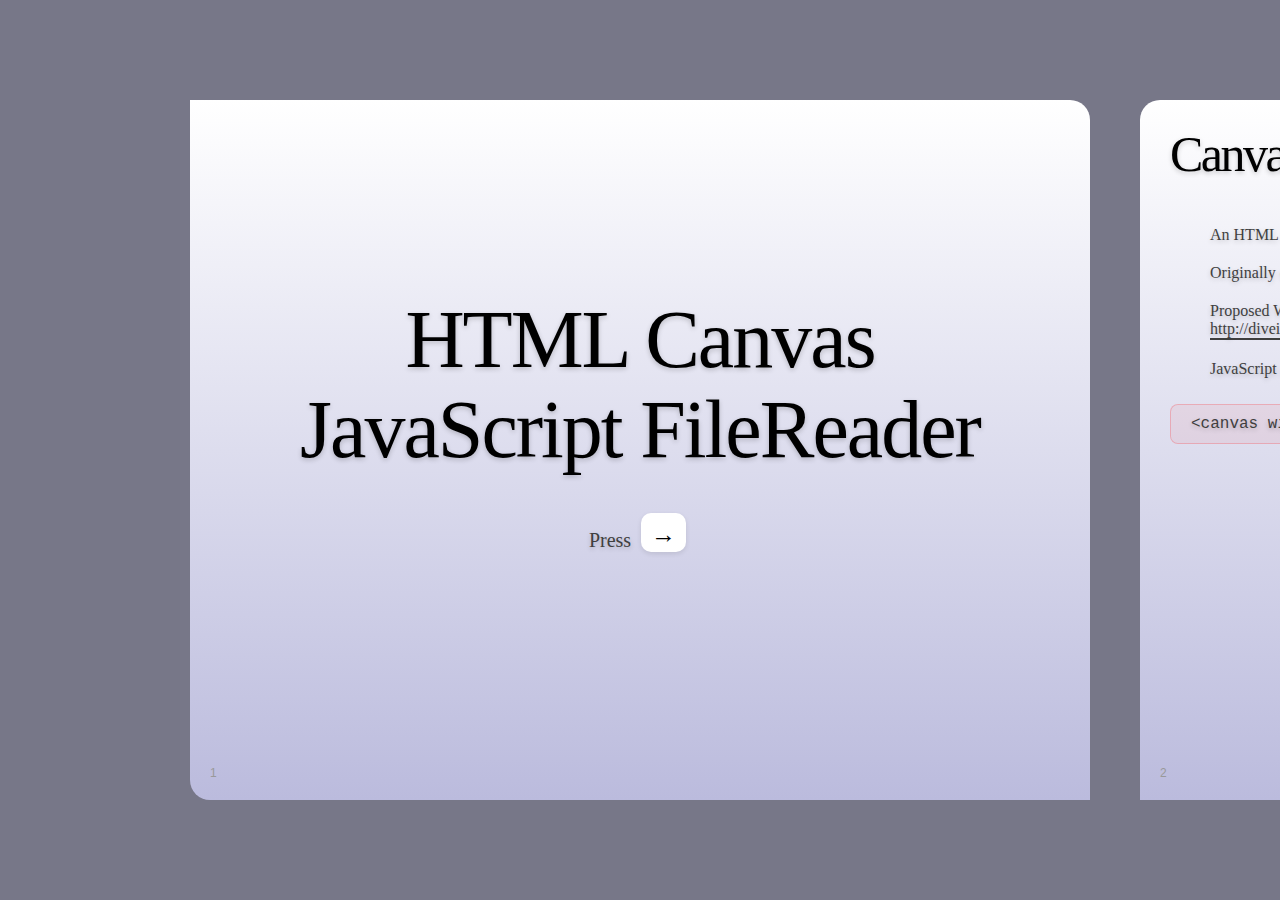
==== html5canvas/index.html @ 3b64d429 "-" ====
<!DOCTYPE html>
<!--
  Copyright 2010 Google Inc.

  Licensed under the Apache License, Version 2.0 (the "License");
  you may not use this file except in compliance with the License.
  You may obtain a copy of the License at

     http://www.apache.org/licenses/LICENSE-2.0

  Unless required by applicable law or agreed to in writing, software
  distributed under the License is distributed on an "AS IS" BASIS,
  WITHOUT WARRANTIES OR CONDITIONS OF ANY KIND, either express or implied.
  See the License for the specific language governing permissions and
  limitations under the License.

  Original slides: Marcin Wichary (mwichary@google.com)
  Modifications: Chrome DevRel Team (chrome-devrel@googlegroups.com)
                 Alex Russell (slightlyoff@chromium.org)
                 Brad Neuberg
-->
<html>
    <head>
        <meta charset="utf-8" />
        <meta http-equiv="X-UA-Compatible" content="IE=Edge;chrome=1" />
        <title>HTML5 Presentation</title>
        <link id="prettify-link" href="" rel="stylesheet" disabled /> 
        <link href="default.css" class="theme" rel="stylesheet" />
    </head>
    <body>
        <div class="presentation">
            <div id="presentation-counter">Loading...</div>
            <div class="slides">
                <div class="slide">
                    <style>
                        .intro h1, .intro h2 {
                            color: black;
                        }
                        .intro h1 {
                            letter-spacing: -2px;
                            font-size: 82px;
                        }
                        .intro h2 {
                            margin-top: -5px;
                            font-size: 40px;
                            letter-spacing: -1px;
                        }
                    </style>
                    <section class="middle intro">
                        <hgroup>
                            <h1>
                                HTML Canvas<br />JavaScript FileReader
                            </h1>
                           
                        </hgroup>
                        <p>Press <span id="left-init-key" class="key">&rarr;</span></p>
                    </section>
                </div>

                <div class="slide">
                    <header><h1>Canvas</h1></header>
                    <style type="text/css">
                        #intro-canvas { margin:0 auto; text-align:center; }
                        #intro-canvas canvas { background-color:blue;}
                    </style>
                    <section id='intro'>
                        <ul>
                            <li>An HTML element for displaying bitmapped graphics</li>
                            <li>Originally created by Apple for their dashboard widgets</li>
                            <li>Proposed  <span title='Web Hypertext Applications Technology Working Group'>WHAT Working Group</span> in "Web Applications 1.0" which turned into the W3C HTML 5 Standard (<a href='http://diveintohtml5.org/past.html' target="_blank">http://diveintohtml5.org/past.html)</a></li>
                            <li>JavaScript access and API</li>
                        </ul>
                        <div id='intro-canvas'>
                            <pre>&lt;canvas width='300' height='300'&gt;&lt;/canvas&gt;</pre>
                            <canvas width='300' height='300'></canvas>
                        </div>
                    </section>
                </div>

                <div class="slide">
                    <header><h1>Canvas - Compatibility</h1></header>
                    <section>
                        <img src='canvas-compatibility.png' alt='HTML canvas compatibility' width="100%" height="auto" />
                        <hr />
                        <a href='http://caniuse.com/#feat=canvas' target="_blank">http://caniuse.com/#feat=canvas</a> as of 12/15/2010
                    </section>
                </div>

                <div class='slide'>
                    <header><h1>Canvas - Lines, Shapes, and Text</h1></header>
                    <section>
                        <canvas id='joins' width='200' height='200'></canvas>
                        <canvas id='arc' width='200' height='200'></canvas>
                        <canvas id='rect' width='200' height='200'></canvas>
                        <canvas id='oval' width='200' height='200'></canvas>
                        <canvas id='canvastext' width='500' height='50'></canvas>
                        <hr />
                        <p><a href='http://www.html5canvastutorials.com/' target="_blank">http://www.html5canvastutorials.com/</a> has some good basic tutorials.</p>
                        <script type='text/javascript'>
                            function drawJoins(canvas) {
                                var c = canvas.getContext("2d");

                                c.beginPath();
                                c.moveTo(30, 25);
                                c.lineTo(70, 165); // line 1
                                c.lineTo(130, 25); // line 2
                                c.lineTo(170, 165); // line 3

                                c.lineWidth = 25;
                                c.lineJoin = "round";
                                //c.lineJoin="miter";
                                c.stroke();
                            }
                            drawJoins(document.getElementById("joins"));

                            function drawArc(canvas) {
                                var c = canvas.getContext("2d");

                                var centerX = 100;
                                var centerY = 100;
                                var radius = 45;
                                var startingAngle = 0 * Math.PI;
                                var endingAngle = 1.5 * Math.PI;
                                var counterclockwise = false;

                                c.arc(centerX, centerY, radius, startingAngle,
                                        endingAngle, counterclockwise);
                                c.lineWidth = 15;
                                c.strokeStyle = "black"; // line color
                                c.stroke();
                            }
                            drawArc(document.getElementById("arc"));

                            function drawRect(canvas) {
                                var c = canvas.getContext("2d");
                                var grd = c.createLinearGradient(0, 0, 200, 200);
                                grd.addColorStop(0, "#ddf");
                                grd.addColorStop(1, "#33f");
                                c.fillStyle = grd;
                                c.fillRect(25, 25, 150, 100)
                            }
                            drawRect(document.getElementById("rect"));

                            function drawOval(canvas) {
                                var c = canvas.getContext("2d");

                                // define center of oval
                                var centerX = 100;
                                var centerY = 100;

                                // define size of oval
                                var height = 100;
                                var width = 180;

                                var controlRectWidth = width * 1.33;

                                c.beginPath();
                                c.moveTo(centerX, centerY - height / 2);
                                // draw left side of oval
                                c.bezierCurveTo(centerX - controlRectWidth / 2, centerY - height / 2,
                                        centerX - controlRectWidth / 2, centerY + height / 2,
                                        centerX, centerY + height / 2);

                                // draw right side of oval
                                c.bezierCurveTo(centerX + controlRectWidth / 2, centerY + height / 2,
                                        centerX + controlRectWidth / 2, centerY - height / 2,
                                        centerX, centerY - height / 2);

                                c.lineWidth = 10;
                                c.strokeStyle = "black";
                                c.stroke();

                                // c.createRadialGradient(startX, startY, startRadius, endX, endY, endRadius)
                                var grd = c.createRadialGradient(100, 100, 10, 100, 100, 80);
                                grd.addColorStop(0, "#ddf");
                                grd.addColorStop(.5, "#f33");
                                grd.addColorStop(1, "#33f");
                                c.fillStyle = grd;
                                c.fill();
                                c.closePath();
                            }
                            drawOval(document.getElementById("oval"));


                            function drawText(canvas) {
                                var c = canvas.getContext("2d");

                                c.font = "30pt Calibri";
                                c.textAlign = "left";
                                c.fillStyle = "blue";
                                c.fillText("Canvas Text", 10, 30);
                            }
                            drawText(document.getElementById("canvastext"));
                        </script>
                    </section>
                </div>

                <div class="slide">
                    <header><h1>Canvas - Images</h1></header>
                    <style>#possum { margin-right:20px; margin-top:50px;}</style>
                    <section>
                        <h2>You can load and manipulate images inside a canvas</h2>
                        <img id='possum' src='http://briangrinstead.com/canvasslides/resources/possum.jpg' alt='Yes, we let him go free by a creek (far away from the house)' height='300' style='float:right;' />
                        <ul class='bullets'>
                            <li><a href='photos1.html' target="_blank">Load an image</a></li>
                            <li><a href='photos2.html' target="_blank">Draw on an image</a></li>
                            <li><a href='photos3.html' target="_blank">Face Detection</a></li>
                            <li><a href='photos4.html' target="_blank">Image Manipulation</a></li>
                        </ul>
                    </section>
                </div>

                <div class="slide">
                    <header><h1>Canvas - Games</h1></header>
                    <section>
                        <h2>Ability to interact directly with 2D bitmap context opens up the ability to make games in Canvas/JS instead of Flash or Java</h2>
                        <ul class='bullets'>
                            <li><a href="http://www.nihilogic.dk/labs/mariokart/">Mario Kart</a></li>
                            <li><a href='http://hakim.se/experiments/html5/sinuous/01/#'>Sinuous</a></li>
                            <li><a href="http://billmill.org/static/canvastutorial/finish.html" target='_blank'>Breakout Tutorial</a></li>
                        </ul>
                    </section>
                </div>

                <div class="slide">
                    <header><h1>Canvas vs SVG</h1></header>
                    <style>#svgcanvas {width:100%; text-align:left;}#svgcanvas ul, #svgcanvas ul li { margin-left:0; padding-left:0;} #svgcanvas .bullets { margin-top:10px;}</style>
                    <section>
                        <table id='svgcanvas'>
                            <tr><th><h2>SVG (Vector)</h2></th><th><h2>Canvas (Raster)</h2></th></tr>
                            <tr>
                                <td>
                                    <ul class='bullets'>
                                        <li>Scalable or interactive</li>
                                        <li>Mouse events</li>
                                        <li><a href='http://svg-edit.googlecode.com/svn/branches/2.5.1/editor/svg-editor.html'>SVG Edit</a></li>
                                    </ul>

                                </td>
                                <td>
                                    <ul class='bullets'>
                                        <li>Pixel based drawing</li>
                                        <li>Color picker</li>
                                        <li>Performance</li>
                                    </ul>
                                </td>
                            </tr>
                        </table>
                        <hr />
                        A fully featured drawing application might need to make use of both: <a href='http://www.svgopen.org/2010/papers/62-From_SVG_to_Canvas_and_Back/index.html' target="_blank">SVG To Canvas and Back</a>
                    </section>
                </div>

                <div class="slide">
                    <header><h1>Canvas - Video</h1></header>
                    <section>
                        <ul class='bullets'>
                            <li><a href='https://developer.mozilla.org/En/Manipulating_video_using_canvas' target="_blank">Mozilla - Manipulating Video Using Canvas</a></li>
                            <li><a href='http://www.craftymind.com/factory/html5video/CanvasVideo.html' target="_blank">Exploding Video</a></li>
                        </ul>
                        <div class='two-column center'>
                            <div><img src='http://briangrinstead.com/canvasslides/resources/video.png' width='300' /></div>
                            <div><img src='http://briangrinstead.com/canvasslides/resources/video-explode.png' width='300' /></div>
                        </div>
                    </section>
                </div>

                <div class="slide">
                    <header><h1>Canvas - Resources</h1></header>
                    <section>
                        <ul class='bullets'>
                            <li>
                                <a href='http://diveintohtml5.org/canvas.html' target="_blank">Dive Into HTML5 Canvas Tutorial</a>
                            </li>
                            <li>
                                <a href='http://www.whatwg.org/specs/web-apps/current-work/multipage/the-canvas-element.html#the-canvas-element' target="_blank">WHATWG Spec</a>
                            </li>
                            <li>
                                <a href='https://developer.mozilla.org/en/canvas_tutorial' target="_blank">Mozilla Canvas Tutorial</a>
                            </li>
                            <li>
                                <a href='http://billmill.org/static/canvastutorial/' target="_blank">Canvas Breakout Game Tutorial</a>
                            </li>
                        </ul>
                    </section>
                </div>


                <div class="slide">
                    <header><h1>Canvas - More Demos</h1></header>
                    <section>
                        <ul class='bullets'>
                            <li><a href="http://www.ernestdelgado.com/public-tests/canvasphoto/demo/canvas.html" target="_blank">Photo Table</a></li>
                            <li><a href="http://www.nihilogic.dk/labs/" target="_blank">Nihilogic Labs</a></li>
                            <li><a href="http://www.pixastic.com/lib/" target="_blank">Pixastic Image Manipulation</a></li>
                            <li><a href="http://azarask.in/projects/algorithm-ink/#d3c3be13" target="_blank">Algorithm Ink</a></li>
                            <li><a href="http://pipes.yahoo.com/pipes/pipe.edit" target="_blank">Yahoo! Pipes</a></li>
                        </ul>
                    </section>
                </div>


                <div class="slide">
                    <header><h1>FileReader</h1></header>
                    <section>
                        <p>Provides methods to read files into memory, and access the data using progress events.</p>
                        <p><a href='http://www.w3.org/TR/FileAPI/#FileReader-interface'>http://www.w3.org/TR/FileAPI/#FileReader-interface</a></p>
                        <table class="standard-table">
                            <tbody>
                                <tr>
                                    <td>
                                        <code>void <a rel="internal" href="https://developer.mozilla.org/en/DOM/FileReader#abort()">abort</a>();</code></td> </tr> <tr> <td><code>void <a rel="internal" href="https://developer.mozilla.org/en/DOM/FileReader#readAsArrayBuffer()">readAsArrayBuffer</a>(in Blob blob);</code>
                                        <span class="unimplementedInlineTemplate" style="border: 1px solid rgb(255, 205, 154); background-color: rgb(255, 153, 204); font-size: x-small; white-space: nowrap; padding: 2px;">Unimplemented</span>
                                    </td>
                                </tr>
                                <tr>
                                    <td>
                                        <code>void <a rel="internal" href="https://developer.mozilla.org/en/DOM/FileReader#readAsBinaryString()">readAsBinaryString</a>(</code><code>in Blob blob</code><code>);<br> </code></td> </tr> <tr> <td><code>void <a rel="internal" href="https://developer.mozilla.org/en/DOM/FileReader#readAsDataURL()">readAsDataURL</a>(</code><code>in Blob blob</code><code>);<br> </code></td> </tr> <tr> <td><code>void <a rel="internal" href="https://developer.mozilla.org/en/DOM/FileReader#readAsText()">readAsText</a>(</code><code>in Blob blob</code><code>, [optional] in DOMString encoding</code><code>);<br> </code>
                                    </td>
                                </tr>
                            </tbody>
                        </table>
                    </section>
                </div>

                <div class="slide">
                    <header><h1>FileReader - Compatibility</h1></header>
                    <section>
                        <img src='filereaderapi.png' width="100%" height="auto" />
                        <hr />
                        <a href='http://caniuse.com/#feat=fileapi' target='_blank'>http://caniuse.com/#feat=fileapi</a> as of 12/15/2010
                    </section>
                </div>

                <div class="slide">
                    <header><h1>FileReader - Usage</h1></header>
                    <section>
                        <ul class='bullets'>
                            <li><a href='filereader1.html' target='_blank'>Basic Usage</a></li>
                            <li><a href='filereader2.html' target='_blank'>Drag and Drop</a></li>
                            <li><a href='filereader3.html' target='_blank'>filereader.js</a></li>
                        </ul>
                    </section>
                </div>

                <div class="slide">
                    <header><h1>FileReader - Resources</h1></header>
                    <section>
                        <ul class='bullets'>
                            <li><a href='http://www.w3.org/TR/FileAPI/#FileReader-interface' target="_blank">FileAPI FileReader Interface</a> (W3C)</li>
                            <li>
                                <a href='https://github.com/bgrins/filereader.js' target="_blank">https://github.com/bgrins/filereader.js</a>
                            </li>
                            <li>
                                <a href='https://developer.mozilla.org/en/DOM/FileReader' target="_blank">Mozilla FileReader docs</a>
                            </li>
                        </ul>
                    </section>

                </div>

                <div class="slide">
                    <header><h1>FileReader + Canvas</h1></header>
                    <section>
                        <p>Combine both technologies to allow direct image access + manipulation</p>
                        <ul class='bullets'>
                            <li><a href='filereadercanvas.html' target='_blank'>Putting it together</a> for local image reading + manipulation.</li>
                    </section>
                </div>


                <div class="slide">
                    <header><h1>Instant Sprite</h1></header>
                    <section>
                        <p>CSS Sprite Generator using Canvas/FileReader <span class='sumary'>(entirely in browser)</span></p>
                        <ul class='bullets'>
                            <li><a href='http://instantsprite.com' target='_blank'>http://instantsprite.com</a></li>
                            <li><a href='https://github.com/bgrins/InstantSprite' target='_blank'>https://github.com/bgrins/InstantSprite</a></li>
                        </ul>
                    </section>
                </div>

            </div> <!-- slides -->
        </div> <!-- presentation -->

        <script src="prettify.js" onload="prettyPrint();"></script>
        <script src='slides.js' type='text/javascript'></script>
        <!--[if lt IE 9]>
        <script
          src="http://ajax.googleapis.com/ajax/libs/chrome-frame/1/CFInstall.min.js">
        </script>
        <script>CFInstall.check({ mode: "overlay" });</script>
        <![endif]-->
    </body>
</html>
---- html5canvas/default.css ----
body {
  font: 16px "Lucida Grande", "Trebuchet MS", Verdana, sans-serif;
  padding: 0;
  margin: 0;
  width: 100%;
  height: 100%;
  position: absolute;
  left: 0px; top: 0px;
}

.presentation {
  position: absolute;
  height: 100%;
  width: 100%;
  left: 0px;
  top: 0px;
  display: block;
  overflow: hidden;
  background: #778;
}

.slides {
  width: 100%;
  height: 100%;
  left: 0;
  top: 0;
  position: absolute;
  display: none;
  -webkit-transition: -webkit-transform 1s ease-in-out;
  -moz-transition: -moz-transform 1s ease-in-out;
  -o-transition: -o-transform 1s ease-in-out;
  transition: transform 1s ease-in-out;
}

.slide {
  display: none;
  position: absolute;
  overflow: hidden;
  width: 900px;
  height: 700px;
  left: 50%;
  top: 50%;
  margin-top: -350px;
  background-color: #eee;
  background: -webkit-gradient(linear, left bottom, left top, from(#bbd), to(#fff));
  background: -moz-linear-gradient(bottom, #bbd, #fff);
  background: linear-gradient(bottom, #bbd, #fff);
  -webkit-transition: margin 0.25s ease-in-out;
  -moz-transition: margin 0.25s ease-in-out;
  -o-transition: margin-left 0.25s ease-in-out;
  transition: margin 0.25s ease-in-out;
}

.slide:nth-child(even) {
  -moz-border-radius: 20px 0;
  -khtml-border-radius: 20px 0;
  border-radius: 20px 0; /* includes Opera 10.5+ */
  -webkit-border-top-left-radius: 20px;
  -webkit-border-bottom-right-radius: 20px;
}

.slide:nth-child(odd) {
  -moz-border-radius: 0 20px;
  -khtml-border-radius: 0 20px;
  border-radius: 0 20px;
  -webkit-border-top-right-radius: 20px;
  -webkit-border-bottom-left-radius: 20px;
}

.slide p, .slide textarea {
  font-size: 20px;
}

.slide .counter {
  color: #999999;
  position: absolute;
  left: 20px;
  bottom: 20px;
  display: block;
  font-size: 12px;
}

.slide.title > .counter,
.slide.segue > .counter,
.slide.mainTitle > .counter {
  display: none;
}

.slide.transitionSlide h2 {
  font-size: 40px;
  margin: 0;
  line-height: 10px;
}
.slide.transitionSlide p {
  margin: 0;
}

.vbox {
  display: -webkit-box;
  -webkit-box-orient: vertical;
  -webkit-box-align: stretch;

  display: -moz-box;
  -moz-box-orient: vertical;
  -moz-box-align: stretch;

  display: box;
  box-orient: vertical;
  box-align: stretch;
}

.hbox {
  display: -webkit-box;
  -webkit-box-orient: horizontal;
  -webkit-box-align: stretch;

  display: -moz-box;
  -moz-box-orient: horizontal;
  -moz-box-align: stretch;

  display: box;
  box-orient: horizontal;
  box-align: stretch;
}

.flex {
  -webkit-box-flex: 1;
  -moz-box-flex: 1;
  box-flex: 1;
}

.noflex {
  -webkit-box-flex: 0;
  -moz-box-flex: 0;
  box-flex: 0;
}

.boxcenter {
  -webkit-box-pack: center;
  -moz-box-pack: center;
  box-pack: center;
}

.slide.far-past {
  display: block;
  margin-left: -2400px;
}

.slide.past {
  visibility: visible;
  display: block;
  margin-left: -1400px;
}

.slide.current {
  visibility: visible;
  display: block;
  margin-left: -450px;
}

.slide.future {
  visibility: visible;
  display: block;
  margin-left: 500px;
}

.slide.far-future {
  display: block;
  margin-left: 1500px;
}

body.three-d div.presentation {
  /*background: -webkit-gradient(radial, 50% 50%, 10, 50% 50%, 1000, from(#333), to(#000));        */
}

body.three-d div.slides {
  -webkit-transform: translateX(50px) scale(0.8) rotateY(10deg);
  -moz-transform: translateX(50px) scale(0.8) rotateY(10deg);
  -o-transform: translateX(50px) scale(0.8) rotateY(10deg);
  transform: translateX(50px) scale(0.8) rotateY(10deg);
}

/* Content */
/*
  Font sizes:
  header h1 - 50px
  h2, p - 20px
  default, pre, input - 16px
*/

@font-face {
  font-family: 'JunctionRegular';
  src: url('/src/fonts/junction02/junction02-webfont.eot');
  src: local('☺'), url('/src/fonts/junction02/junction02-webfont.woff') format('woff'), url('/src/fonts/junction02/junction02-webfont.ttf') format('truetype'), url('/src/fonts/junction02/junction02-webfont.svg#webfontwzJOjWvv') format('svg');
  font-weight: normal;
  font-style: normal;
}
@font-face {
  font-family: 'LeagueGothicRegular';
  src: url('/src/fonts/leaguegothic/leaguegothic-webfont.eot');
  src: local('☺'), url('/src/fonts/leaguegothic/leaguegothic-webfont.woff') format('woff'), url('/src/fonts/leaguegothic/leaguegothic-webfont.ttf') format('truetype'), url('/src/fonts/leaguegothic/leaguegothic-webfont.svg#webfontWgfhmMGx') format('svg');
  font-weight: normal;
  font-style: normal;
}

header {
  font-family: 'Droid Sans';
  font-weight: normal;
  letter-spacing: -.05em;
  color: black;
  text-shadow: rgba(0, 0, 0, 0.2) 0 2px 5px;
  position: absolute;
  left: 30px;
  top: 25px;
  margin: 0;
  padding: 0;
  font-size: 50px;
}

h1 {
  font-size: 100%;
  display: inline;
  font-weight: normal;
  padding: 0;
  margin: 0;
}

h2 {
  font-family: 'Droid Sans';
  color: black;
  font-size: 20px;
  padding: 0;
  margin: 15px 0 5px 0;
}
      
h2:first-child {
  margin-top: 0;
}

section, footer {
  font-family: 'Droid Sans';
  color: #3f3f3f;
  text-shadow: rgba(0, 0, 0, 0.2) 0 2px 5px;
  margin: 100px 30px 0;
  display: block;
  overflow: hidden;
}

footer {
  font-size: 12px;
  margin: 20px 0 0 30px;
}

a {
  color: inherit;
  display: inline-block;
  text-decoration: none;
  line-height: 110%;
  border-bottom: 2px solid #3f3f3f;
}

.gmap a {
  line-height: 100%;
  border-bottom: none;
}

li {
  list-style: none;
  padding: 10px 0;
}

button {
  font-size: 20px;
}

pre button {
  margin: 2px;
}

.summary {
  font-size: 30px;
}

.bullets {
  font-size: 40px;
}

section.left {
  float: left;
  width: 390px;
}

section.small {
  font-size: 24px;
}

section.small ul {
  margin: 0 0 0 15px;
  padding: 0;
}

section.small li {
  padding-bottom: 0;
}

section.middle {
  line-height: 68px;
  text-align: center;
  display: table-cell;
  vertical-align: middle;
  height: 700px;
  width: 900px;
}

pre {
  text-align: left;
  font-family: 'Droid Sans Mono', Courier;
  padding: 10px 20px;
  background: rgba(255, 0, 0, 0.05);
  -webkit-border-radius: 8px;
  -khtml-border-radius: 8px;
  -moz-border-radius: 8px;
  border-radius: 8px;
  border: 1px solid rgba(255, 0, 0, 0.2);
}

pre select {
  font-family: Monaco, Courier;
  border: 1px solid #c61800;
}
  
input {
  font-size: 16px;
  margin-right: 10px;
  font-family: Helvetica;
  padding: 3px 5px;
}
input[type="range"] {
  width: 100%;
}

button {
  font-family: Verdana;
}

button.large {
  font-size: 32px;
}
  
pre b {
  font-weight: normal;
  color: #c61800;
  text-shadow: #c61800 0 0 1px;
  /*letter-spacing: -1px;*/
}
pre em {
  font-weight: normal;
  font-style: normal;
  color: #18a600;
  text-shadow: #18a600 0 0 1px;
}
pre input[type="range"] {
  height: 6px;
  cursor: pointer;
  width: auto;
}

div.example {
  display: block;
  padding: 10px 20px;
  color: black;
  background: rgba(255, 255, 255, 0.4);
  -webkit-border-radius: 8px;
  -khtml-border-radius: 8px;
  -moz-border-radius: 8px;
  border-radius: 8px;
  margin-bottom: 10px;
  border: 1px solid rgba(0, 0, 0, 0.2);
}

video {
  -moz-border-radius: 8px;
  -khtml-border-radius: 8px;
  -webkit-border-radius: 8px;
  border-radius: 8px;
  border: 1px solid rgba(0, 0, 0, 0.2);
}

.css,
.js,
.html,
.key {
  font-family: 'Droid Sans';
  color: black;
  display: inline-block;
  padding: 6px 10px 3px 10px;
  font-size: 25px;
  line-height: 30px;
  text-shadow: none;
  letter-spacing: 0;
  bottom: 10px;
  position: relative;
  -moz-border-radius: 10px;
  -khtml-border-radius: 10px;
  -webkit-border-radius: 10px;
  border-radius: 10px;
  background: white;
  box-shadow: rgba(0, 0, 0, 0.1) 0 2px 5px;
  -webkit-box-shadow: rgba(0, 0, 0, 0.1) 0 2px 5px;
  -moz-box-shadow: rgba(0, 0, 0, 0.1) 0 2px 5px;
  -o-box-shadow: rgba(0, 0, 0, 0.1) 0 2px 5px;
}

.key { font-family: Arial; }

:not(header) > .css,
:not(header) > .js,
:not(header) > .html,
:not(header) > .key {
  margin: 0 5px;
  bottom: 4px;
}

.css {
  background: -webkit-gradient(linear, left top, left bottom, from(#ff4), to(#ffa));
  background-color: #ff4;
  background: -moz-linear-gradient(left top, #ff4, #ffa);
}
.js {
  background: -webkit-gradient(linear, left top, left bottom, from(#4f4), to(#afa));
  background-color: #4f4;
  background: -moz-linear-gradient(left top, #4f4, #afa);
}
.html {
  background: -webkit-gradient(linear, left top, left bottom, from(#e88), to(#fee));
  background-color: #e88;
  background: -moz-linear-gradient(left top, #e88, #fee);
}

.two-column {
  -webkit-column-count: 2;
  -moz-column-count: 2;
  column-count: 2;
}

.summary li::before, .bullets li::before {
  content: '· ';
}

.stroke {
  -webkit-text-stroke-color: red;
  -webkit-text-stroke-width: 1px;
} /* currently webkit-only */

.center {
  text-align: center;
}

.formula {
  font-size: 50px;
}

#presentation-counter {
  color: #ccc;
  font-size: 100px;
  letter-spacing: 1px;
  position: absolute;
  top: 40%;
  left: 0;
  width: 100%;
  text-align: center;
}
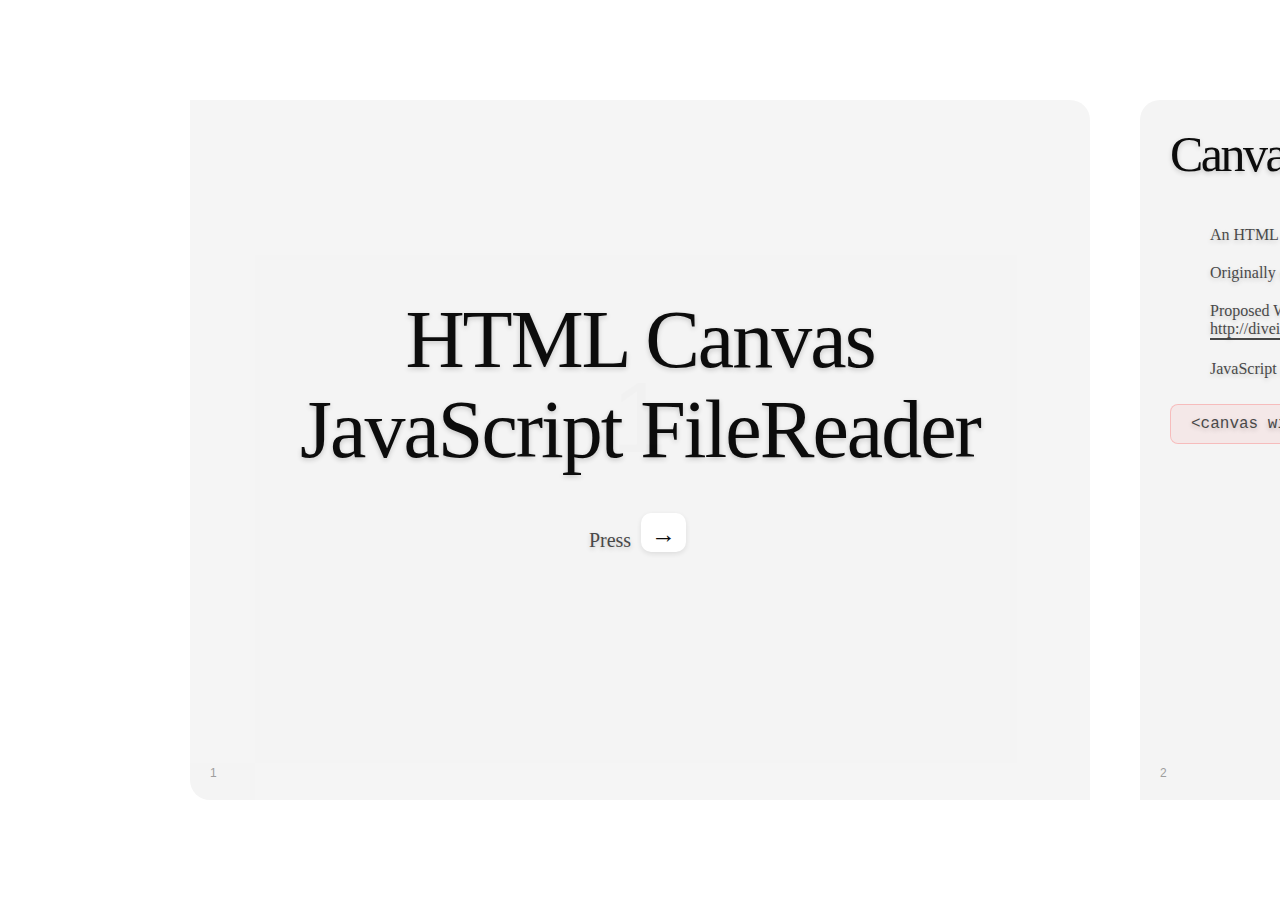
==== commit 474dfb17: "-" ====
--- a/html5canvas/index.html
+++ b/html5canvas/index.html
@@ -51,7 +51,7 @@
                             <h1>
                                 HTML Canvas<br />JavaScript FileReader
                             </h1>
-                           
+
                         </hgroup>
                         <p>Press <span id="left-init-key" class="key">&rarr;</span></p>
                     </section>
@@ -82,7 +82,7 @@
                     <section>
                         <img src='canvas-compatibility.png' alt='HTML canvas compatibility' width="100%" height="auto" />
                         <hr />
-                        <a href='http://caniuse.com/#feat=canvas' target="_blank">http://caniuse.com/#feat=canvas</a> as of 12/15/2010
+                        <a href='http://caniuse.com/#feat=canvas' target="_blank">http://caniuse.com/#feat=canvas</a> as of 04/12/2014
                     </section>
                 </div>
 
@@ -200,12 +200,12 @@
                     <style>#possum { margin-right:20px; margin-top:50px;}</style>
                     <section>
                         <h2>You can load and manipulate images inside a canvas</h2>
-                        <img id='possum' src='http://briangrinstead.com/canvasslides/resources/possum.jpg' alt='Yes, we let him go free by a creek (far away from the house)' height='300' style='float:right;' />
-                        <ul class='bullets'>
-                            <li><a href='photos1.html' target="_blank">Load an image</a></li>
-                            <li><a href='photos2.html' target="_blank">Draw on an image</a></li>
-                            <li><a href='photos3.html' target="_blank">Face Detection</a></li>
-                            <li><a href='photos4.html' target="_blank">Image Manipulation</a></li>
+                        <img id='possum' src='gandhi.jpg' width="35%" alt='' height='auto' style='float:right;' />
+                        <ul class='bullets'>
+                            <li><a href='photos01.html' target="_blank">Load an image</a></li>
+                            <li><a href='photos02.html' target="_blank">Draw on an image</a></li>
+                            <li><a href='photos03.html' target="_blank">Face Detection</a></li>
+                            <li><a href='photos04.html' target="_blank">Image Manipulation</a></li>
                         </ul>
                     </section>
                 </div>
@@ -215,7 +215,6 @@
                     <section>
                         <h2>Ability to interact directly with 2D bitmap context opens up the ability to make games in Canvas/JS instead of Flash or Java</h2>
                         <ul class='bullets'>
-                            <li><a href="http://www.nihilogic.dk/labs/mariokart/">Mario Kart</a></li>
                             <li><a href='http://hakim.se/experiments/html5/sinuous/01/#'>Sinuous</a></li>
                             <li><a href="http://billmill.org/static/canvastutorial/finish.html" target='_blank'>Breakout Tutorial</a></li>
                         </ul>
@@ -291,7 +290,6 @@
                     <section>
                         <ul class='bullets'>
                             <li><a href="http://www.ernestdelgado.com/public-tests/canvasphoto/demo/canvas.html" target="_blank">Photo Table</a></li>
-                            <li><a href="http://www.nihilogic.dk/labs/" target="_blank">Nihilogic Labs</a></li>
                             <li><a href="http://www.pixastic.com/lib/" target="_blank">Pixastic Image Manipulation</a></li>
                             <li><a href="http://azarask.in/projects/algorithm-ink/#d3c3be13" target="_blank">Algorithm Ink</a></li>
                             <li><a href="http://pipes.yahoo.com/pipes/pipe.edit" target="_blank">Yahoo! Pipes</a></li>
@@ -328,7 +326,7 @@
                     <section>
                         <img src='filereaderapi.png' width="100%" height="auto" />
                         <hr />
-                        <a href='http://caniuse.com/#feat=fileapi' target='_blank'>http://caniuse.com/#feat=fileapi</a> as of 12/15/2010
+                        <a href='http://caniuse.com/#feat=fileapi' target='_blank'>http://caniuse.com/#feat=fileapi</a> as of 04/12/2014
                     </section>
                 </div>
 
@@ -336,9 +334,9 @@
                     <header><h1>FileReader - Usage</h1></header>
                     <section>
                         <ul class='bullets'>
-                            <li><a href='filereader1.html' target='_blank'>Basic Usage</a></li>
-                            <li><a href='filereader2.html' target='_blank'>Drag and Drop</a></li>
-                            <li><a href='filereader3.html' target='_blank'>filereader.js</a></li>
+                            <li><a href='filereader01.html' target='_blank'>Basic Usage</a></li>
+                            <li><a href='filereader02.html' target='_blank'>Drag and Drop</a></li>
+                            <li><a href='filereader03.html' target='_blank'>filereader.js</a></li>
                         </ul>
                     </section>
                 </div>
--- a/html5canvas/default.css
+++ b/html5canvas/default.css
@@ -1,183 +1,197 @@
+html { 
+  background: url('http://kminhein.bitbucket.org/city-london-night.jpg') no-repeat center center fixed; 
+  -webkit-background-size: cover;
+  -moz-background-size: cover;
+  -o-background-size: cover;
+  background-size: cover;
+}
+
 body {
-  font: 16px "Lucida Grande", "Trebuchet MS", Verdana, sans-serif;
-  padding: 0;
-  margin: 0;
-  width: 100%;
-  height: 100%;
-  position: absolute;
-  left: 0px; top: 0px;
+    font: 16px "Lucida Grande", "Trebuchet MS", Verdana, sans-serif;
+    padding: 0;
+    margin: 0;
+    width: 100%;
+    height: 100%;
+    position: absolute;
+    left: 0px; top: 0px;
 }
 
 .presentation {
-  position: absolute;
-  height: 100%;
-  width: 100%;
-  left: 0px;
-  top: 0px;
-  display: block;
-  overflow: hidden;
-  background: #778;
+    position: absolute;
+    height: 100%;
+    width: 100%;
+    left: 0px;
+    top: 0px;
+    display: block;
+    overflow: hidden;
+    
+    background: url('http://kminhein.bitbucket.org/city-london-night.jpg') no-repeat center center fixed transparent !important; 
+    -webkit-background-size: cover;
+    -moz-background-size: cover;
+    -o-background-size: cover;
+    background-size: cover; 
 }
 
 .slides {
-  width: 100%;
-  height: 100%;
-  left: 0;
-  top: 0;
-  position: absolute;
-  display: none;
-  -webkit-transition: -webkit-transform 1s ease-in-out;
-  -moz-transition: -moz-transform 1s ease-in-out;
-  -o-transition: -o-transform 1s ease-in-out;
-  transition: transform 1s ease-in-out;
+    width: 100%;
+    height: 100%;
+    left: 0;
+    top: 0;
+    position: absolute;
+    display: none;
+    -webkit-transition: -webkit-transform 1s ease-in-out;
+    -moz-transition: -moz-transform 1s ease-in-out;
+    -o-transition: -o-transform 1s ease-in-out;
+    transition: transform 1s ease-in-out;
 }
 
 .slide {
-  display: none;
-  position: absolute;
-  overflow: hidden;
-  width: 900px;
-  height: 700px;
-  left: 50%;
-  top: 50%;
-  margin-top: -350px;
-  background-color: #eee;
-  background: -webkit-gradient(linear, left bottom, left top, from(#bbd), to(#fff));
-  background: -moz-linear-gradient(bottom, #bbd, #fff);
-  background: linear-gradient(bottom, #bbd, #fff);
-  -webkit-transition: margin 0.25s ease-in-out;
-  -moz-transition: margin 0.25s ease-in-out;
-  -o-transition: margin-left 0.25s ease-in-out;
-  transition: margin 0.25s ease-in-out;
+    display: none;
+    position: absolute;
+    overflow: hidden;
+    width: 900px;
+    height: 700px;
+    left: 50%;
+    top: 50%;
+    margin-top: -350px;
+    background-color: #f4f4f4;
+    opacity: 0.95;
+/*    background: -webkit-gradient(linear, left bottom, left top, from(#bbd), to(#fff));
+    background: -moz-linear-gradient(bottom, #bbd, #fff);
+    background: linear-gradient(bottom, #bbd, #fff);*/
+    -webkit-transition: margin 0.25s ease-in-out;
+    -moz-transition: margin 0.25s ease-in-out;
+    -o-transition: margin-left 0.25s ease-in-out;
+    transition: margin 0.25s ease-in-out;
 }
 
 .slide:nth-child(even) {
-  -moz-border-radius: 20px 0;
-  -khtml-border-radius: 20px 0;
-  border-radius: 20px 0; /* includes Opera 10.5+ */
-  -webkit-border-top-left-radius: 20px;
-  -webkit-border-bottom-right-radius: 20px;
+    -moz-border-radius: 20px 0;
+    -khtml-border-radius: 20px 0;
+    border-radius: 20px 0; /* includes Opera 10.5+ */
+    -webkit-border-top-left-radius: 20px;
+    -webkit-border-bottom-right-radius: 20px;
 }
 
 .slide:nth-child(odd) {
-  -moz-border-radius: 0 20px;
-  -khtml-border-radius: 0 20px;
-  border-radius: 0 20px;
-  -webkit-border-top-right-radius: 20px;
-  -webkit-border-bottom-left-radius: 20px;
+    -moz-border-radius: 0 20px;
+    -khtml-border-radius: 0 20px;
+    border-radius: 0 20px;
+    -webkit-border-top-right-radius: 20px;
+    -webkit-border-bottom-left-radius: 20px;
 }
 
 .slide p, .slide textarea {
-  font-size: 20px;
+    font-size: 20px;
 }
 
 .slide .counter {
-  color: #999999;
-  position: absolute;
-  left: 20px;
-  bottom: 20px;
-  display: block;
-  font-size: 12px;
+    color: #999999;
+    position: absolute;
+    left: 20px;
+    bottom: 20px;
+    display: block;
+    font-size: 12px;
 }
 
 .slide.title > .counter,
 .slide.segue > .counter,
 .slide.mainTitle > .counter {
-  display: none;
+    display: none;
 }
 
 .slide.transitionSlide h2 {
-  font-size: 40px;
-  margin: 0;
-  line-height: 10px;
+    font-size: 40px;
+    margin: 0;
+    line-height: 10px;
 }
 .slide.transitionSlide p {
-  margin: 0;
+    margin: 0;
 }
 
 .vbox {
-  display: -webkit-box;
-  -webkit-box-orient: vertical;
-  -webkit-box-align: stretch;
-
-  display: -moz-box;
-  -moz-box-orient: vertical;
-  -moz-box-align: stretch;
-
-  display: box;
-  box-orient: vertical;
-  box-align: stretch;
+    display: -webkit-box;
+    -webkit-box-orient: vertical;
+    -webkit-box-align: stretch;
+
+    display: -moz-box;
+    -moz-box-orient: vertical;
+    -moz-box-align: stretch;
+
+    display: box;
+    box-orient: vertical;
+    box-align: stretch;
 }
 
 .hbox {
-  display: -webkit-box;
-  -webkit-box-orient: horizontal;
-  -webkit-box-align: stretch;
-
-  display: -moz-box;
-  -moz-box-orient: horizontal;
-  -moz-box-align: stretch;
-
-  display: box;
-  box-orient: horizontal;
-  box-align: stretch;
+    display: -webkit-box;
+    -webkit-box-orient: horizontal;
+    -webkit-box-align: stretch;
+
+    display: -moz-box;
+    -moz-box-orient: horizontal;
+    -moz-box-align: stretch;
+
+    display: box;
+    box-orient: horizontal;
+    box-align: stretch;
 }
 
 .flex {
-  -webkit-box-flex: 1;
-  -moz-box-flex: 1;
-  box-flex: 1;
+    -webkit-box-flex: 1;
+    -moz-box-flex: 1;
+    box-flex: 1;
 }
 
 .noflex {
-  -webkit-box-flex: 0;
-  -moz-box-flex: 0;
-  box-flex: 0;
+    -webkit-box-flex: 0;
+    -moz-box-flex: 0;
+    box-flex: 0;
 }
 
 .boxcenter {
-  -webkit-box-pack: center;
-  -moz-box-pack: center;
-  box-pack: center;
+    -webkit-box-pack: center;
+    -moz-box-pack: center;
+    box-pack: center;
 }
 
 .slide.far-past {
-  display: block;
-  margin-left: -2400px;
+    display: block;
+    margin-left: -2400px;
 }
 
 .slide.past {
-  visibility: visible;
-  display: block;
-  margin-left: -1400px;
+    visibility: visible;
+    display: block;
+    margin-left: -1400px;
 }
 
 .slide.current {
-  visibility: visible;
-  display: block;
-  margin-left: -450px;
+    visibility: visible;
+    display: block;
+    margin-left: -450px;
 }
 
 .slide.future {
-  visibility: visible;
-  display: block;
-  margin-left: 500px;
+    visibility: visible;
+    display: block;
+    margin-left: 500px;
 }
 
 .slide.far-future {
-  display: block;
-  margin-left: 1500px;
+    display: block;
+    margin-left: 1500px;
 }
 
 body.three-d div.presentation {
-  /*background: -webkit-gradient(radial, 50% 50%, 10, 50% 50%, 1000, from(#333), to(#000));        */
+    /*background: -webkit-gradient(radial, 50% 50%, 10, 50% 50%, 1000, from(#333), to(#000));        */
 }
 
 body.three-d div.slides {
-  -webkit-transform: translateX(50px) scale(0.8) rotateY(10deg);
-  -moz-transform: translateX(50px) scale(0.8) rotateY(10deg);
-  -o-transform: translateX(50px) scale(0.8) rotateY(10deg);
-  transform: translateX(50px) scale(0.8) rotateY(10deg);
+    -webkit-transform: translateX(50px) scale(0.8) rotateY(10deg);
+    -moz-transform: translateX(50px) scale(0.8) rotateY(10deg);
+    -o-transform: translateX(50px) scale(0.8) rotateY(10deg);
+    transform: translateX(50px) scale(0.8) rotateY(10deg);
 }
 
 /* Content */
@@ -189,226 +203,226 @@
 */
 
 @font-face {
-  font-family: 'JunctionRegular';
-  src: url('/src/fonts/junction02/junction02-webfont.eot');
-  src: local('☺'), url('/src/fonts/junction02/junction02-webfont.woff') format('woff'), url('/src/fonts/junction02/junction02-webfont.ttf') format('truetype'), url('/src/fonts/junction02/junction02-webfont.svg#webfontwzJOjWvv') format('svg');
-  font-weight: normal;
-  font-style: normal;
+    font-family: 'JunctionRegular';
+    src: url('/src/fonts/junction02/junction02-webfont.eot');
+    src: local('☺'), url('/src/fonts/junction02/junction02-webfont.woff') format('woff'), url('/src/fonts/junction02/junction02-webfont.ttf') format('truetype'), url('/src/fonts/junction02/junction02-webfont.svg#webfontwzJOjWvv') format('svg');
+    font-weight: normal;
+    font-style: normal;
 }
 @font-face {
-  font-family: 'LeagueGothicRegular';
-  src: url('/src/fonts/leaguegothic/leaguegothic-webfont.eot');
-  src: local('☺'), url('/src/fonts/leaguegothic/leaguegothic-webfont.woff') format('woff'), url('/src/fonts/leaguegothic/leaguegothic-webfont.ttf') format('truetype'), url('/src/fonts/leaguegothic/leaguegothic-webfont.svg#webfontWgfhmMGx') format('svg');
-  font-weight: normal;
-  font-style: normal;
+    font-family: 'LeagueGothicRegular';
+    src: url('/src/fonts/leaguegothic/leaguegothic-webfont.eot');
+    src: local('☺'), url('/src/fonts/leaguegothic/leaguegothic-webfont.woff') format('woff'), url('/src/fonts/leaguegothic/leaguegothic-webfont.ttf') format('truetype'), url('/src/fonts/leaguegothic/leaguegothic-webfont.svg#webfontWgfhmMGx') format('svg');
+    font-weight: normal;
+    font-style: normal;
 }
 
 header {
-  font-family: 'Droid Sans';
-  font-weight: normal;
-  letter-spacing: -.05em;
-  color: black;
-  text-shadow: rgba(0, 0, 0, 0.2) 0 2px 5px;
-  position: absolute;
-  left: 30px;
-  top: 25px;
-  margin: 0;
-  padding: 0;
-  font-size: 50px;
+    font-family: 'Droid Sans';
+    font-weight: normal;
+    letter-spacing: -.05em;
+    color: black;
+    text-shadow: rgba(0, 0, 0, 0.2) 0 2px 5px;
+    position: absolute;
+    left: 30px;
+    top: 25px;
+    margin: 0;
+    padding: 0;
+    font-size: 50px;
 }
 
 h1 {
-  font-size: 100%;
-  display: inline;
-  font-weight: normal;
-  padding: 0;
-  margin: 0;
+    font-size: 100%;
+    display: inline;
+    font-weight: normal;
+    padding: 0;
+    margin: 0;
 }
 
 h2 {
-  font-family: 'Droid Sans';
-  color: black;
-  font-size: 20px;
-  padding: 0;
-  margin: 15px 0 5px 0;
-}
-      
+    font-family: 'Droid Sans';
+    color: black;
+    font-size: 20px;
+    padding: 0;
+    margin: 15px 0 5px 0;
+}
+
 h2:first-child {
-  margin-top: 0;
+    margin-top: 0;
 }
 
 section, footer {
-  font-family: 'Droid Sans';
-  color: #3f3f3f;
-  text-shadow: rgba(0, 0, 0, 0.2) 0 2px 5px;
-  margin: 100px 30px 0;
-  display: block;
-  overflow: hidden;
+    font-family: 'Droid Sans';
+    color: #3f3f3f;
+    text-shadow: rgba(0, 0, 0, 0.2) 0 2px 5px;
+    margin: 100px 30px 0;
+    display: block;
+    overflow: hidden;
 }
 
 footer {
-  font-size: 12px;
-  margin: 20px 0 0 30px;
+    font-size: 12px;
+    margin: 20px 0 0 30px;
 }
 
 a {
-  color: inherit;
-  display: inline-block;
-  text-decoration: none;
-  line-height: 110%;
-  border-bottom: 2px solid #3f3f3f;
+    color: inherit;
+    display: inline-block;
+    text-decoration: none;
+    line-height: 110%;
+    border-bottom: 2px solid #3f3f3f;
 }
 
 .gmap a {
-  line-height: 100%;
-  border-bottom: none;
+    line-height: 100%;
+    border-bottom: none;
 }
 
 li {
-  list-style: none;
-  padding: 10px 0;
+    list-style: none;
+    padding: 10px 0;
 }
 
 button {
-  font-size: 20px;
+    font-size: 20px;
 }
 
 pre button {
-  margin: 2px;
+    margin: 2px;
 }
 
 .summary {
-  font-size: 30px;
+    font-size: 30px;
 }
 
 .bullets {
-  font-size: 40px;
+    font-size: 40px;
 }
 
 section.left {
-  float: left;
-  width: 390px;
+    float: left;
+    width: 390px;
 }
 
 section.small {
-  font-size: 24px;
+    font-size: 24px;
 }
 
 section.small ul {
-  margin: 0 0 0 15px;
-  padding: 0;
+    margin: 0 0 0 15px;
+    padding: 0;
 }
 
 section.small li {
-  padding-bottom: 0;
+    padding-bottom: 0;
 }
 
 section.middle {
-  line-height: 68px;
-  text-align: center;
-  display: table-cell;
-  vertical-align: middle;
-  height: 700px;
-  width: 900px;
+    line-height: 68px;
+    text-align: center;
+    display: table-cell;
+    vertical-align: middle;
+    height: 700px;
+    width: 900px;
 }
 
 pre {
-  text-align: left;
-  font-family: 'Droid Sans Mono', Courier;
-  padding: 10px 20px;
-  background: rgba(255, 0, 0, 0.05);
-  -webkit-border-radius: 8px;
-  -khtml-border-radius: 8px;
-  -moz-border-radius: 8px;
-  border-radius: 8px;
-  border: 1px solid rgba(255, 0, 0, 0.2);
+    text-align: left;
+    font-family: 'Droid Sans Mono', Courier;
+    padding: 10px 20px;
+    background: rgba(255, 0, 0, 0.05);
+    -webkit-border-radius: 8px;
+    -khtml-border-radius: 8px;
+    -moz-border-radius: 8px;
+    border-radius: 8px;
+    border: 1px solid rgba(255, 0, 0, 0.2);
 }
 
 pre select {
-  font-family: Monaco, Courier;
-  border: 1px solid #c61800;
-}
-  
+    font-family: Monaco, Courier;
+    border: 1px solid #c61800;
+}
+
 input {
-  font-size: 16px;
-  margin-right: 10px;
-  font-family: Helvetica;
-  padding: 3px 5px;
+    font-size: 16px;
+    margin-right: 10px;
+    font-family: Helvetica;
+    padding: 3px 5px;
 }
 input[type="range"] {
-  width: 100%;
+    width: 100%;
 }
 
 button {
-  font-family: Verdana;
+    font-family: Verdana;
 }
 
 button.large {
-  font-size: 32px;
-}
-  
+    font-size: 32px;
+}
+
 pre b {
-  font-weight: normal;
-  color: #c61800;
-  text-shadow: #c61800 0 0 1px;
-  /*letter-spacing: -1px;*/
+    font-weight: normal;
+    color: #c61800;
+    text-shadow: #c61800 0 0 1px;
+    /*letter-spacing: -1px;*/
 }
 pre em {
-  font-weight: normal;
-  font-style: normal;
-  color: #18a600;
-  text-shadow: #18a600 0 0 1px;
+    font-weight: normal;
+    font-style: normal;
+    color: #18a600;
+    text-shadow: #18a600 0 0 1px;
 }
 pre input[type="range"] {
-  height: 6px;
-  cursor: pointer;
-  width: auto;
+    height: 6px;
+    cursor: pointer;
+    width: auto;
 }
 
 div.example {
-  display: block;
-  padding: 10px 20px;
-  color: black;
-  background: rgba(255, 255, 255, 0.4);
-  -webkit-border-radius: 8px;
-  -khtml-border-radius: 8px;
-  -moz-border-radius: 8px;
-  border-radius: 8px;
-  margin-bottom: 10px;
-  border: 1px solid rgba(0, 0, 0, 0.2);
+    display: block;
+    padding: 10px 20px;
+    color: black;
+    background: rgba(255, 255, 255, 0.4);
+    -webkit-border-radius: 8px;
+    -khtml-border-radius: 8px;
+    -moz-border-radius: 8px;
+    border-radius: 8px;
+    margin-bottom: 10px;
+    border: 1px solid rgba(0, 0, 0, 0.2);
 }
 
 video {
-  -moz-border-radius: 8px;
-  -khtml-border-radius: 8px;
-  -webkit-border-radius: 8px;
-  border-radius: 8px;
-  border: 1px solid rgba(0, 0, 0, 0.2);
+    -moz-border-radius: 8px;
+    -khtml-border-radius: 8px;
+    -webkit-border-radius: 8px;
+    border-radius: 8px;
+    border: 1px solid rgba(0, 0, 0, 0.2);
 }
 
 .css,
 .js,
 .html,
 .key {
-  font-family: 'Droid Sans';
-  color: black;
-  display: inline-block;
-  padding: 6px 10px 3px 10px;
-  font-size: 25px;
-  line-height: 30px;
-  text-shadow: none;
-  letter-spacing: 0;
-  bottom: 10px;
-  position: relative;
-  -moz-border-radius: 10px;
-  -khtml-border-radius: 10px;
-  -webkit-border-radius: 10px;
-  border-radius: 10px;
-  background: white;
-  box-shadow: rgba(0, 0, 0, 0.1) 0 2px 5px;
-  -webkit-box-shadow: rgba(0, 0, 0, 0.1) 0 2px 5px;
-  -moz-box-shadow: rgba(0, 0, 0, 0.1) 0 2px 5px;
-  -o-box-shadow: rgba(0, 0, 0, 0.1) 0 2px 5px;
+    font-family: 'Droid Sans';
+    color: black;
+    display: inline-block;
+    padding: 6px 10px 3px 10px;
+    font-size: 25px;
+    line-height: 30px;
+    text-shadow: none;
+    letter-spacing: 0;
+    bottom: 10px;
+    position: relative;
+    -moz-border-radius: 10px;
+    -khtml-border-radius: 10px;
+    -webkit-border-radius: 10px;
+    border-radius: 10px;
+    background: white;
+    box-shadow: rgba(0, 0, 0, 0.1) 0 2px 5px;
+    -webkit-box-shadow: rgba(0, 0, 0, 0.1) 0 2px 5px;
+    -moz-box-shadow: rgba(0, 0, 0, 0.1) 0 2px 5px;
+    -o-box-shadow: rgba(0, 0, 0, 0.1) 0 2px 5px;
 }
 
 .key { font-family: Arial; }
@@ -417,56 +431,56 @@
 :not(header) > .js,
 :not(header) > .html,
 :not(header) > .key {
-  margin: 0 5px;
-  bottom: 4px;
+    margin: 0 5px;
+    bottom: 4px;
 }
 
 .css {
-  background: -webkit-gradient(linear, left top, left bottom, from(#ff4), to(#ffa));
-  background-color: #ff4;
-  background: -moz-linear-gradient(left top, #ff4, #ffa);
+    background: -webkit-gradient(linear, left top, left bottom, from(#ff4), to(#ffa));
+    background-color: #ff4;
+    background: -moz-linear-gradient(left top, #ff4, #ffa);
 }
 .js {
-  background: -webkit-gradient(linear, left top, left bottom, from(#4f4), to(#afa));
-  background-color: #4f4;
-  background: -moz-linear-gradient(left top, #4f4, #afa);
+    background: -webkit-gradient(linear, left top, left bottom, from(#4f4), to(#afa));
+    background-color: #4f4;
+    background: -moz-linear-gradient(left top, #4f4, #afa);
 }
 .html {
-  background: -webkit-gradient(linear, left top, left bottom, from(#e88), to(#fee));
-  background-color: #e88;
-  background: -moz-linear-gradient(left top, #e88, #fee);
+    background: -webkit-gradient(linear, left top, left bottom, from(#e88), to(#fee));
+    background-color: #e88;
+    background: -moz-linear-gradient(left top, #e88, #fee);
 }
 
 .two-column {
-  -webkit-column-count: 2;
-  -moz-column-count: 2;
-  column-count: 2;
+    -webkit-column-count: 2;
+    -moz-column-count: 2;
+    column-count: 2;
 }
 
 .summary li::before, .bullets li::before {
-  content: '· ';
+    content: '· ';
 }
 
 .stroke {
-  -webkit-text-stroke-color: red;
-  -webkit-text-stroke-width: 1px;
+    -webkit-text-stroke-color: red;
+    -webkit-text-stroke-width: 1px;
 } /* currently webkit-only */
 
 .center {
-  text-align: center;
+    text-align: center;
 }
 
 .formula {
-  font-size: 50px;
+    font-size: 50px;
 }
 
 #presentation-counter {
-  color: #ccc;
-  font-size: 100px;
-  letter-spacing: 1px;
-  position: absolute;
-  top: 40%;
-  left: 0;
-  width: 100%;
-  text-align: center;
+    color: #ccc;
+    font-size: 100px;
+    letter-spacing: 1px;
+    position: absolute;
+    top: 40%;
+    left: 0;
+    width: 100%;
+    text-align: center;
 }